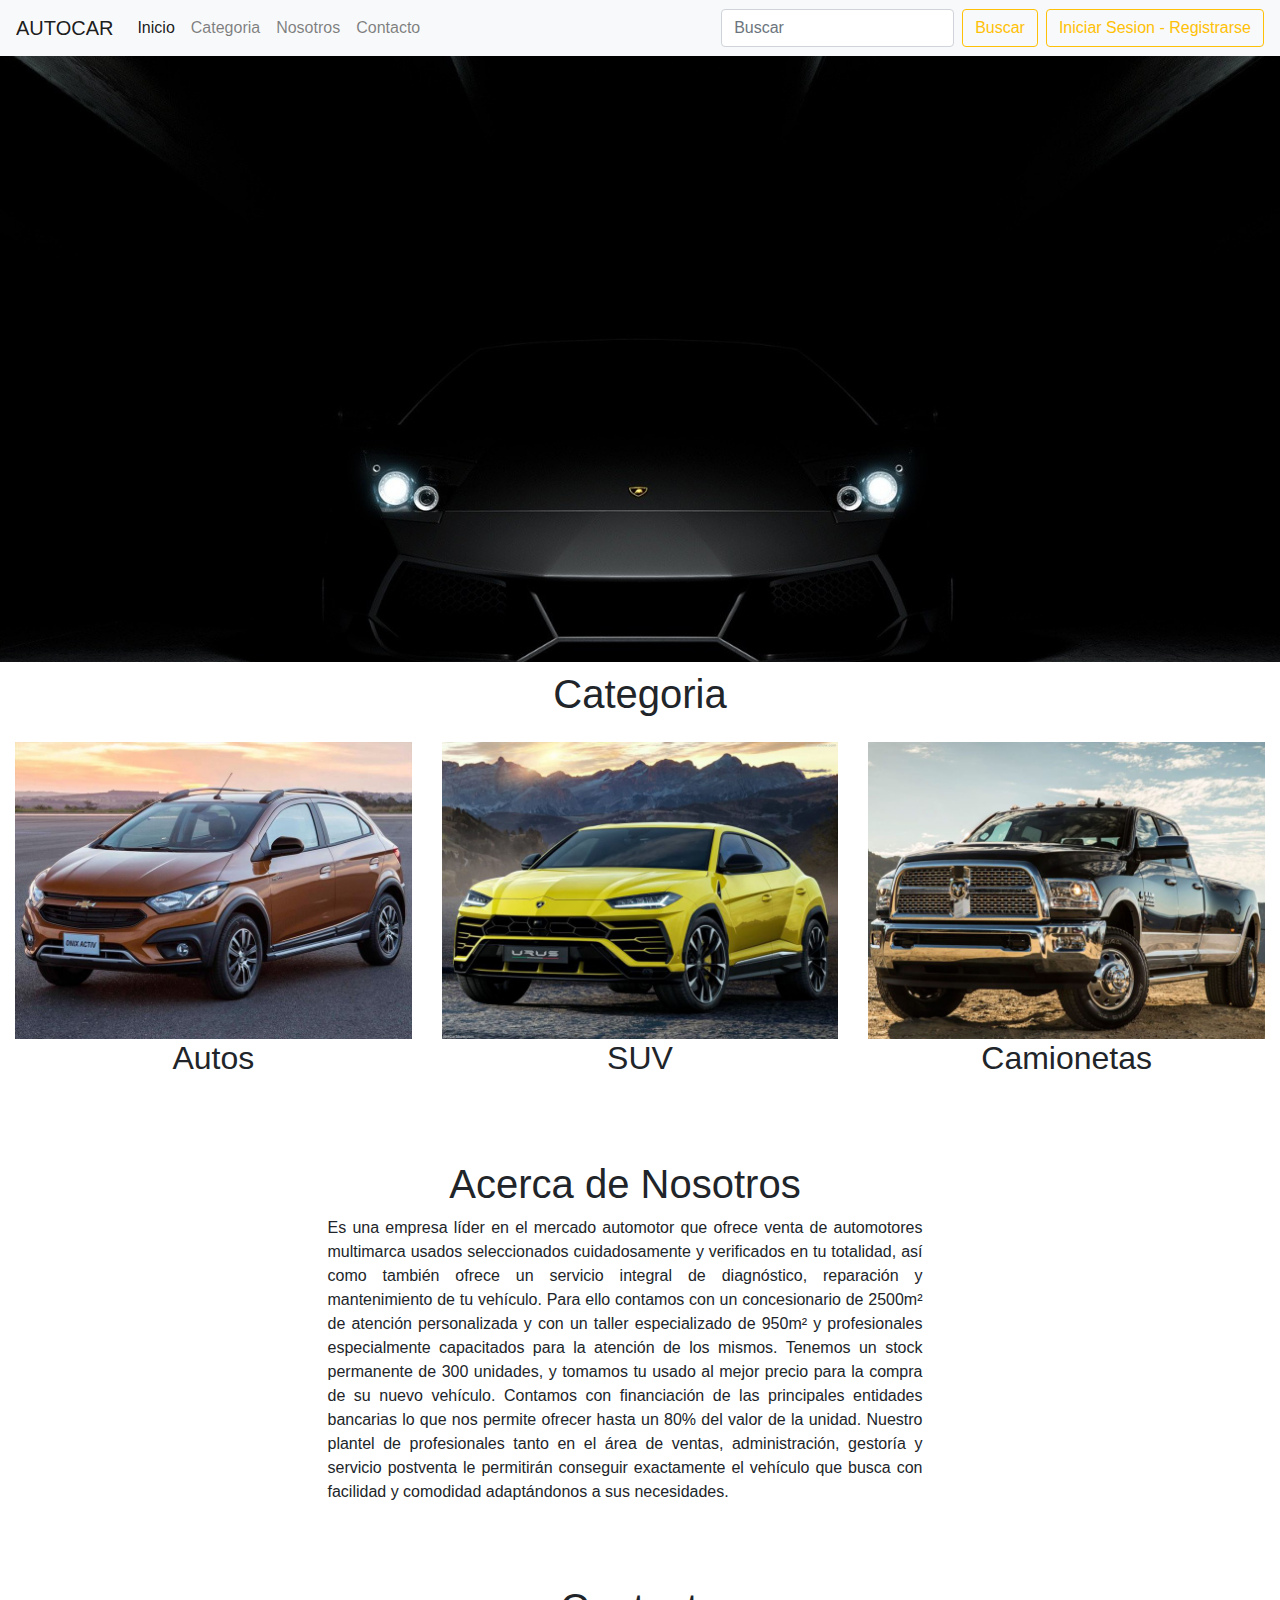
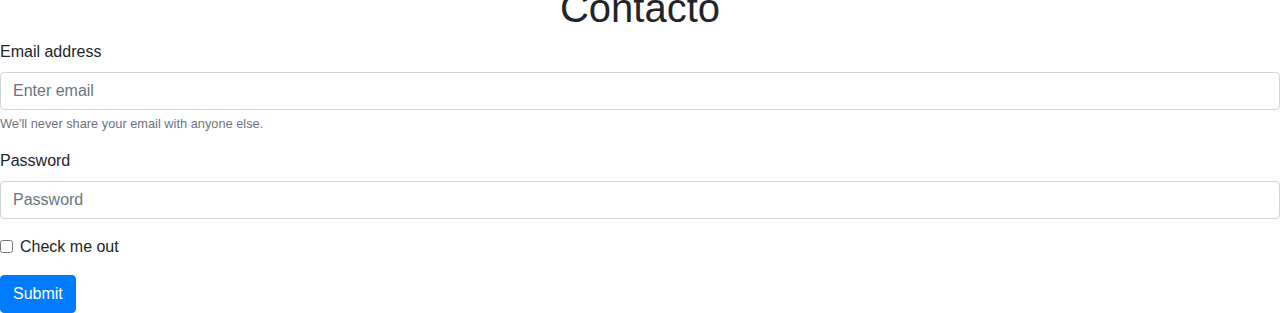
==== index.html @ 59d04f3d "Inicio de TPE, parte de html y partial render" ====
<!DOCTYPE html>
<html lang="en" dir="ltr">

<head>
  <meta charset="utf-8">
  <meta name="viewport" content="width=device-width, initial-scale=1, shrink-to-fit=no">
  <link rel="stylesheet" href="css/style.css">
  <link rel="stylesheet" href="css/bootstrap.css">
  <title>TPE</title>
</head>

<body>
  <nav class="navbar navbar-expand-lg navbar-light bg-light">
    <a class="navbar-brand" href="#">AUTOCAR  </a>
    <button class="navbar-toggler" type="button" data-toggle="collapse" data-target="#navbarSupportedContent" aria-controls="navbarSupportedContent" aria-expanded="false" aria-label="Toggle navigation">
    <span class="navbar-toggler-icon"></span>
    </button>
    <div class="collapse navbar-collapse" id="navbarSupportedContent">
      <ul class="navbar-nav mr-auto">
        <li class="nav-item active">
          <a class="nav-link" href="#">Inicio <span class="sr-only">(current)</span></a>
        </li>
        <li class="nav-item">
          <a class="nav-link" href="#">Categoria</a>
        </li>
        <li class="nav-item">
          <a class="nav-link" href="#">Nosotros</a>
        </li>
        <li class="nav-item">
          <a class="nav-link" href="#">Contacto</a>
        </li>
      </ul>
      <form class="form-inline my-2 my-lg-0">
        <input class="form-control mr-sm-2" type="search" placeholder="Buscar" aria-label="Search">
        <button class="btn btn-outline-warning my-2 my-sm-0" type="submit">Buscar</button>
      </form>
      <button class="btn btn-outline-warning my-2 my-sm-0 ml-2" data-toggle="modal" data-target="#exampleModalCenter" id="Boton_IniciarSesion_Registrarse" type="submit">Iniciar Sesion - Registrarse</button>
    </div>
  </nav>

  <!--Ventanas Emergentes -->

  <div class="modal fade" id="exampleModalCenter" tabindex="-1" role="dialog" aria-labelledby="exampleModalCenterTitle" aria-hidden="true">
    <div class="modal-dialog modal-dialog-centered" role="document">
      <div class="modal-content">
        <div class="modal-header">
          <h5 class="modal-title" id="exampleModalLongTitle">Iniciar Sesion - Registrarse</h5>
          <button type="button" class="close" data-dismiss="modal" aria-label="Close">
          <span aria-hidden="true">&times;</span>
        </button>
        </div>
        <div class="modal-body" id="container_Modal_IniciarSesion_Registrarse"></div>
      </div>
    </div>
  </div>

  <!--Fin Ventanas Emergentes -->

  <div class="fondoInicio"></div>

  <div class="Categoria container-fluid mb-4">
    <div class="div_Categoria row mb-3 mt-2">
      <div class="col-md-12">
        <h1 class="tituloCategoria font-weight-normal">Categoria</h1>
      </div>
    </div>
    <div class="row">
      <div class="col-md-4 hover_div_categoria">
        <a href="#"><img class="Imagen_Auto" src="images/autoImagen.jpg" alt=""></a>
        <h2 class="font-weight-light tituloCategoria">Autos</h2>
      </div>
      <div class="col-md-4 hover_div_categoria">
        <a href="#"><img class="Imagen_Auto" src="images/suvImagen1.jpg" alt=""></a>
        <h2 class="font-weight-light tituloCategoria">SUV</h2>
      </div>
      <div class="col-md-4 hover_div_categoria">
        <a href="#"><img class="Imagen_Auto" src="images/camionetas.jpg" alt=""></a>
        <h2 class="font-weight-light tituloCategoria">Camionetas</h2>
      </div>


    </div>
  </div>

  <div class="Nosotros">
    <div class="nosotros_fondo">
      <div class="container-fluid row">
        <div class="texto_Nosotros col-md-6 mx-auto mt-5">
          <h1 class="font-weight-normal tituloCategoria">Acerca de Nosotros</h1>
          <p class="font-weight-light">Es una empresa líder en el mercado automotor que ofrece venta de automotores multimarca usados seleccionados cuidadosamente y verificados en tu totalidad, así como también ofrece un servicio integral de diagnóstico, reparación y mantenimiento
            de tu vehículo. Para ello contamos con un concesionario de 2500m² de atención personalizada y con un taller especializado de 950m² y profesionales especialmente capacitados para la atención de los mismos. Tenemos un stock permanente de 300
            unidades, y tomamos tu usado al mejor precio para la compra de su nuevo vehículo. Contamos con financiación de las principales entidades bancarias lo que nos permite ofrecer hasta un 80% del valor de la unidad. Nuestro plantel de profesionales
            tanto en el área de ventas, administración, gestoría y servicio postventa le permitirán conseguir exactamente el vehículo que busca con facilidad y comodidad adaptándonos a sus necesidades.
          </p>
        </div>
      </div>
    </div>
  </div>

  <div class="Contacto">
    <div class="">
      <h1 class="font-weight-normal tituloCategoria mt-4">Contacto</h1>
      <form>
        <div class="form-group">
          <label for="exampleInputEmail1">Email address</label>
          <input type="email" class="form-control" id="exampleInputEmail1" aria-describedby="emailHelp" placeholder="Enter email">
          <small id="emailHelp" class="form-text text-muted">We'll never share your email with anyone else.</small>
        </div>
        <div class="form-group">
          <label for="exampleInputPassword1">Password</label>
          <input type="password" class="form-control" id="exampleInputPassword1" placeholder="Password">
        </div>
        <div class="form-group form-check">
          <input type="checkbox" class="form-check-input" id="exampleCheck1">
          <label class="form-check-label" for="exampleCheck1">Check me out</label>
        </div>
        <button type="submit" class="btn btn-primary">Submit</button>
      </form>
    </div>
  </div>
  <script src="js/jquery.js"></script>
  <script src="js/javaScript.js" charset="utf-8"></script>
  <script src="js/bootstrap.min.js"></script>
</body>

</html>
---- css/style.css ----
.fondoInicio {
  background-image: url("../images/fondoIni.jpg");
  height: 606px;
  background-attachment: fixed;
  background-position: center;
  background-repeat: no-repeat;
  background-size: cover;
}

.nosotros_fondo {
  background-image: url("../images/mclaren1.jpg");
  height: 450px;
  background-attachment: fixed;
  background-position: center;
  background-repeat: no-repeat;
  background-size: cover;

}

.tituloCategoria {
  text-align: center;
}

.Imagen_Auto {
  width: 100%;
}

.hover_div_categoria:hover {
  background-color: rgba(224, 215, 195, 0.68);
}

.texto_Nosotros {
  background-color: white;
  padding: 2px;
  text-align: justify;
}
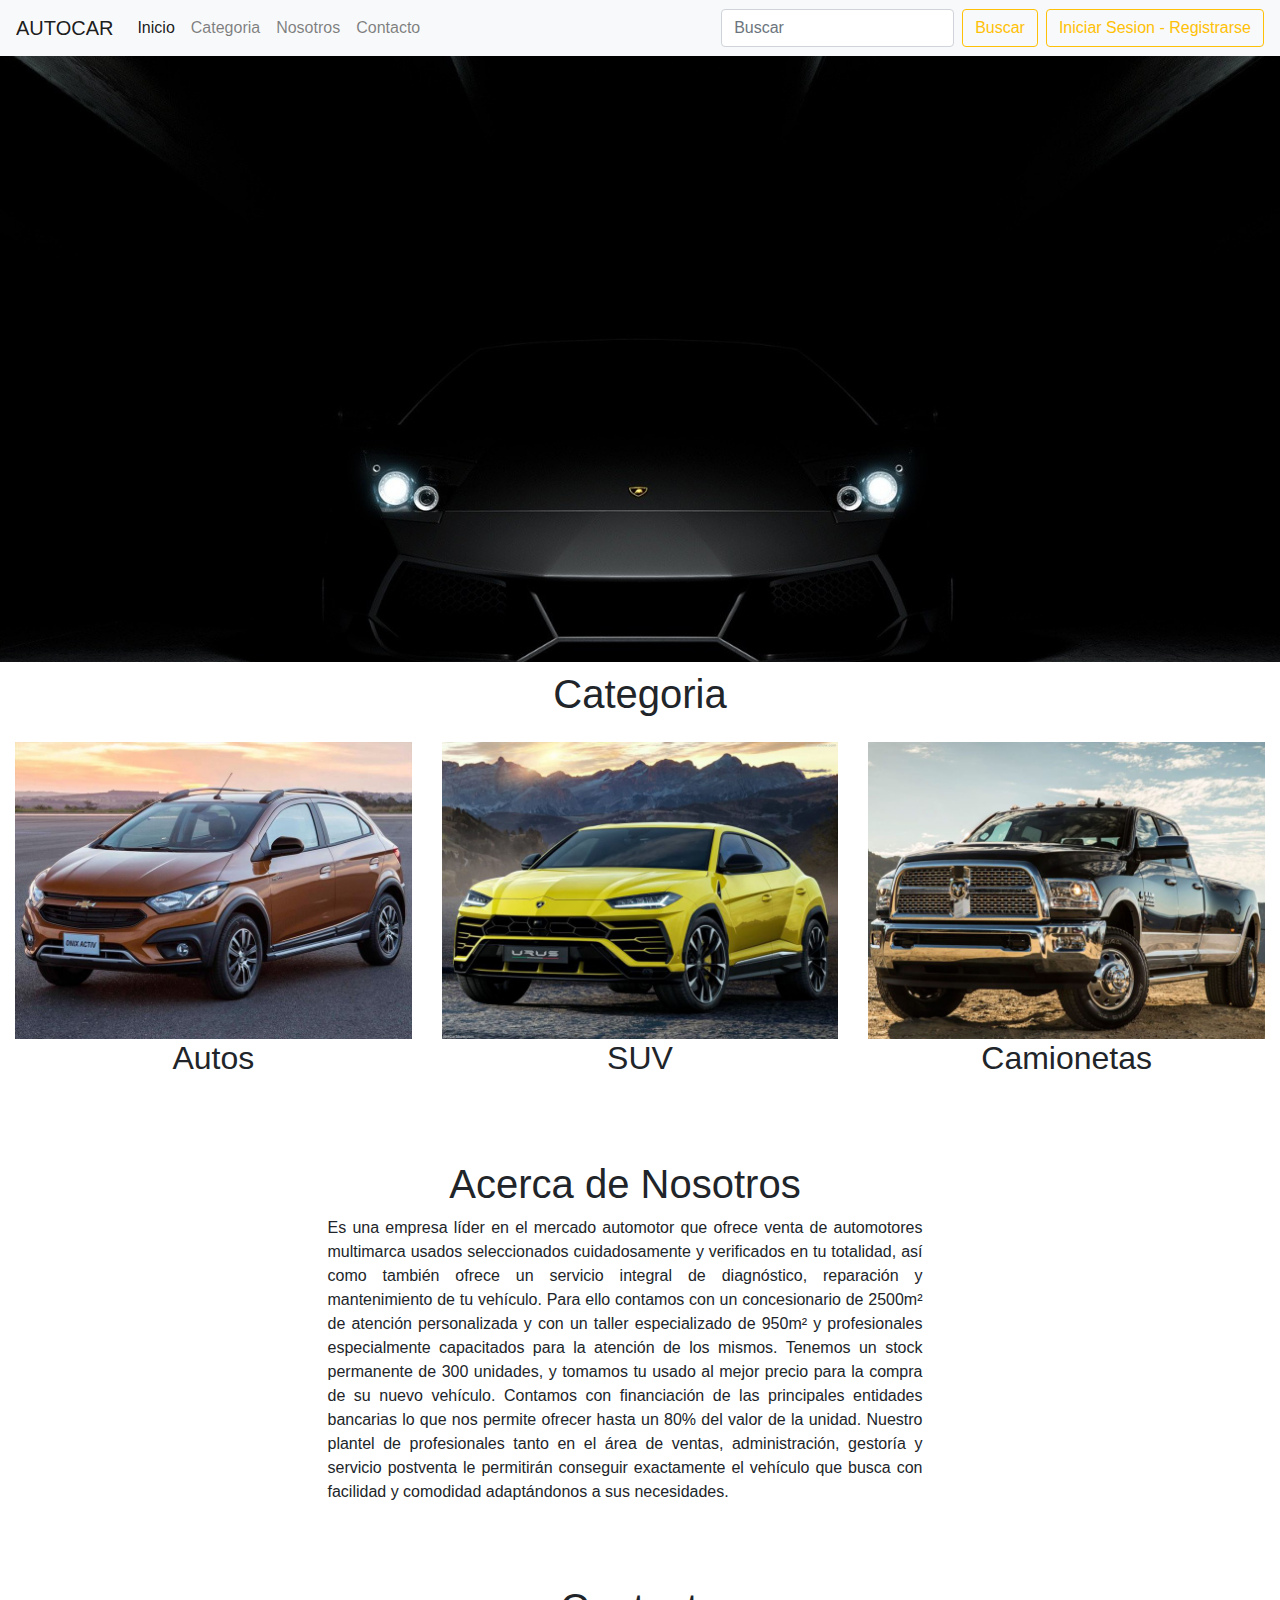
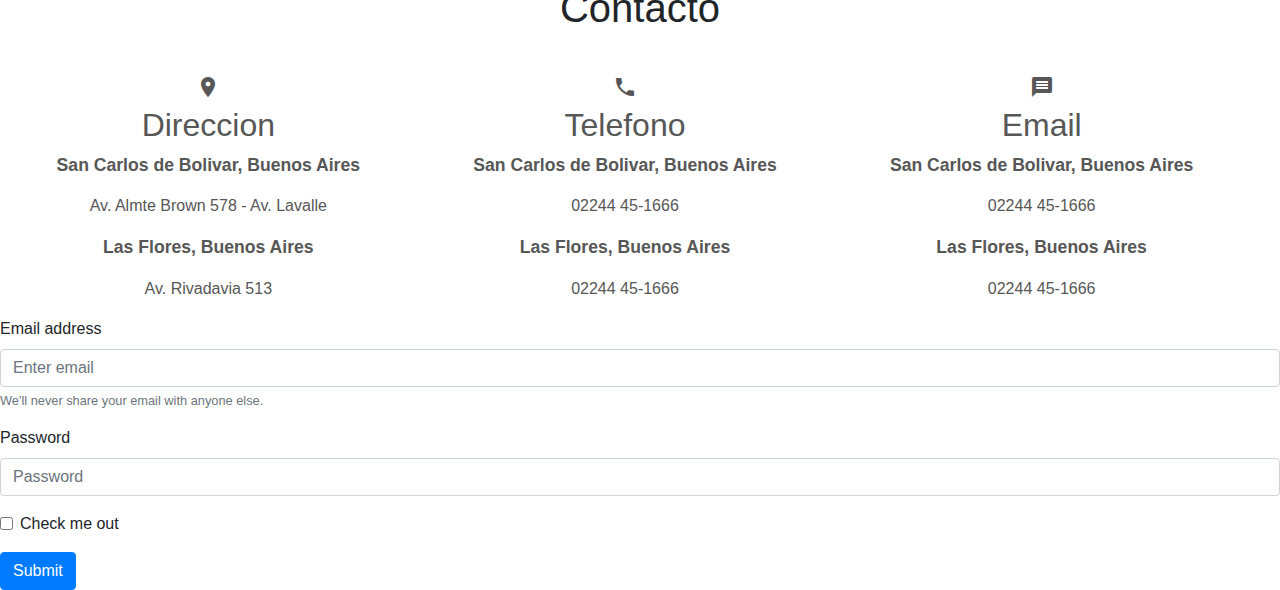
==== commit 108c5c41: "Modifique Contacto" ====
--- a/index.html
+++ b/index.html
@@ -6,6 +6,8 @@
   <meta name="viewport" content="width=device-width, initial-scale=1, shrink-to-fit=no">
   <link rel="stylesheet" href="css/style.css">
   <link rel="stylesheet" href="css/bootstrap.css">
+  <link rel="stylesheet" href="https://cdnjs.cloudflare.com/ajax/libs/font-awesome/4.7.0/css/font-awesome.min.css">
+  <link rel="stylesheet" href="https://fonts.googleapis.com/icon?family=Material+Icons">
   <title>TPE</title>
 </head>
 
@@ -21,13 +23,13 @@
           <a class="nav-link" href="#">Inicio <span class="sr-only">(current)</span></a>
         </li>
         <li class="nav-item">
-          <a class="nav-link" href="#">Categoria</a>
+          <a class="nav-link" href="#id_Categoria">Categoria</a>
         </li>
         <li class="nav-item">
-          <a class="nav-link" href="#">Nosotros</a>
+          <a class="nav-link" href="#id_Nosotros">Nosotros</a>
         </li>
         <li class="nav-item">
-          <a class="nav-link" href="#">Contacto</a>
+          <a class="nav-link" href="#id_Contacto">Contacto</a>
         </li>
       </ul>
       <form class="form-inline my-2 my-lg-0">
@@ -58,7 +60,7 @@
 
   <div class="fondoInicio"></div>
 
-  <div class="Categoria container-fluid mb-4">
+  <div class="Categoria container-fluid mb-4" id="id_Categoria">
     <div class="div_Categoria row mb-3 mt-2">
       <div class="col-md-12">
         <h1 class="tituloCategoria font-weight-normal">Categoria</h1>
@@ -82,7 +84,7 @@
     </div>
   </div>
 
-  <div class="Nosotros">
+  <div class="Nosotros" id="id_Nosotros">
     <div class="nosotros_fondo">
       <div class="container-fluid row">
         <div class="texto_Nosotros col-md-6 mx-auto mt-5">
@@ -97,9 +99,39 @@
     </div>
   </div>
 
-  <div class="Contacto">
+  <div class="Contacto" id="id_Contacto">
     <div class="">
-      <h1 class="font-weight-normal tituloCategoria mt-4">Contacto</h1>
+      <h1 class="font-weight-normal tituloCategoria mt-4 mb-4">Contacto</h1>
+
+      <div class="headerContacto">
+        <div class="container-fluid row contenedorContactoInfo">
+          <div class="paginaContactoHeader col-md-4">
+            <i class="material-icons md-48">place</i>
+            <h2>Direccion</h2>
+            <p class="fuenteContactoInformacion">San Carlos de Bolivar, Buenos Aires</p>
+            <p>Av. Almte Brown 578 - Av. Lavalle</p>
+            <p class="fuenteContactoInformacion">Las Flores, Buenos Aires</p>
+            <p>Av. Rivadavia 513</p>
+          </div>
+
+          <div class="paginaContactoHeader col-md-4">
+            <i class="material-icons md-48">phone</i>
+            <h2>Telefono</h2>
+            <p class="fuenteContactoInformacion">San Carlos de Bolivar, Buenos Aires</p>
+            <p>02244 45-1666</p>
+            <p class="fuenteContactoInformacion">Las Flores, Buenos Aires</p>
+            <p>02244 45-1666</p>
+            </div>
+
+          <div class="paginaContactoHeader col-md-4">
+            <i class="material-icons md-48">message</i>
+            <h2>Email</h2>
+            <p class="fuenteContactoInformacion">San Carlos de Bolivar, Buenos Aires</p>
+            <p>02244 45-1666</p>
+            <p class="fuenteContactoInformacion">Las Flores, Buenos Aires</p>
+            <p>02244 45-1666</p>  </div>
+        </div>
+
       <form>
         <div class="form-group">
           <label for="exampleInputEmail1">Email address</label>
--- a/css/style.css
+++ b/css/style.css
@@ -34,3 +34,32 @@
   padding: 2px;
   text-align: justify;
 }
+
+.headerContacto {
+  background-attachment: fixed;
+  background-position: center;
+  background-repeat: no-repeat;
+  background-size: cover;
+
+}
+
+.paginaContactoHeader {
+  text-align: center;
+  color: rgb(87, 87, 87);
+  margin-top: 1.5%;
+}
+
+.bodyContacto {
+  margin-top: 2%;
+  clear: both;
+
+}
+
+.margenBotonEnviarFormulario {
+  margin-left: 40%;
+}
+
+.fuenteContactoInformacion {
+  font-size: 1.1em;
+  font-weight: bold;
+}
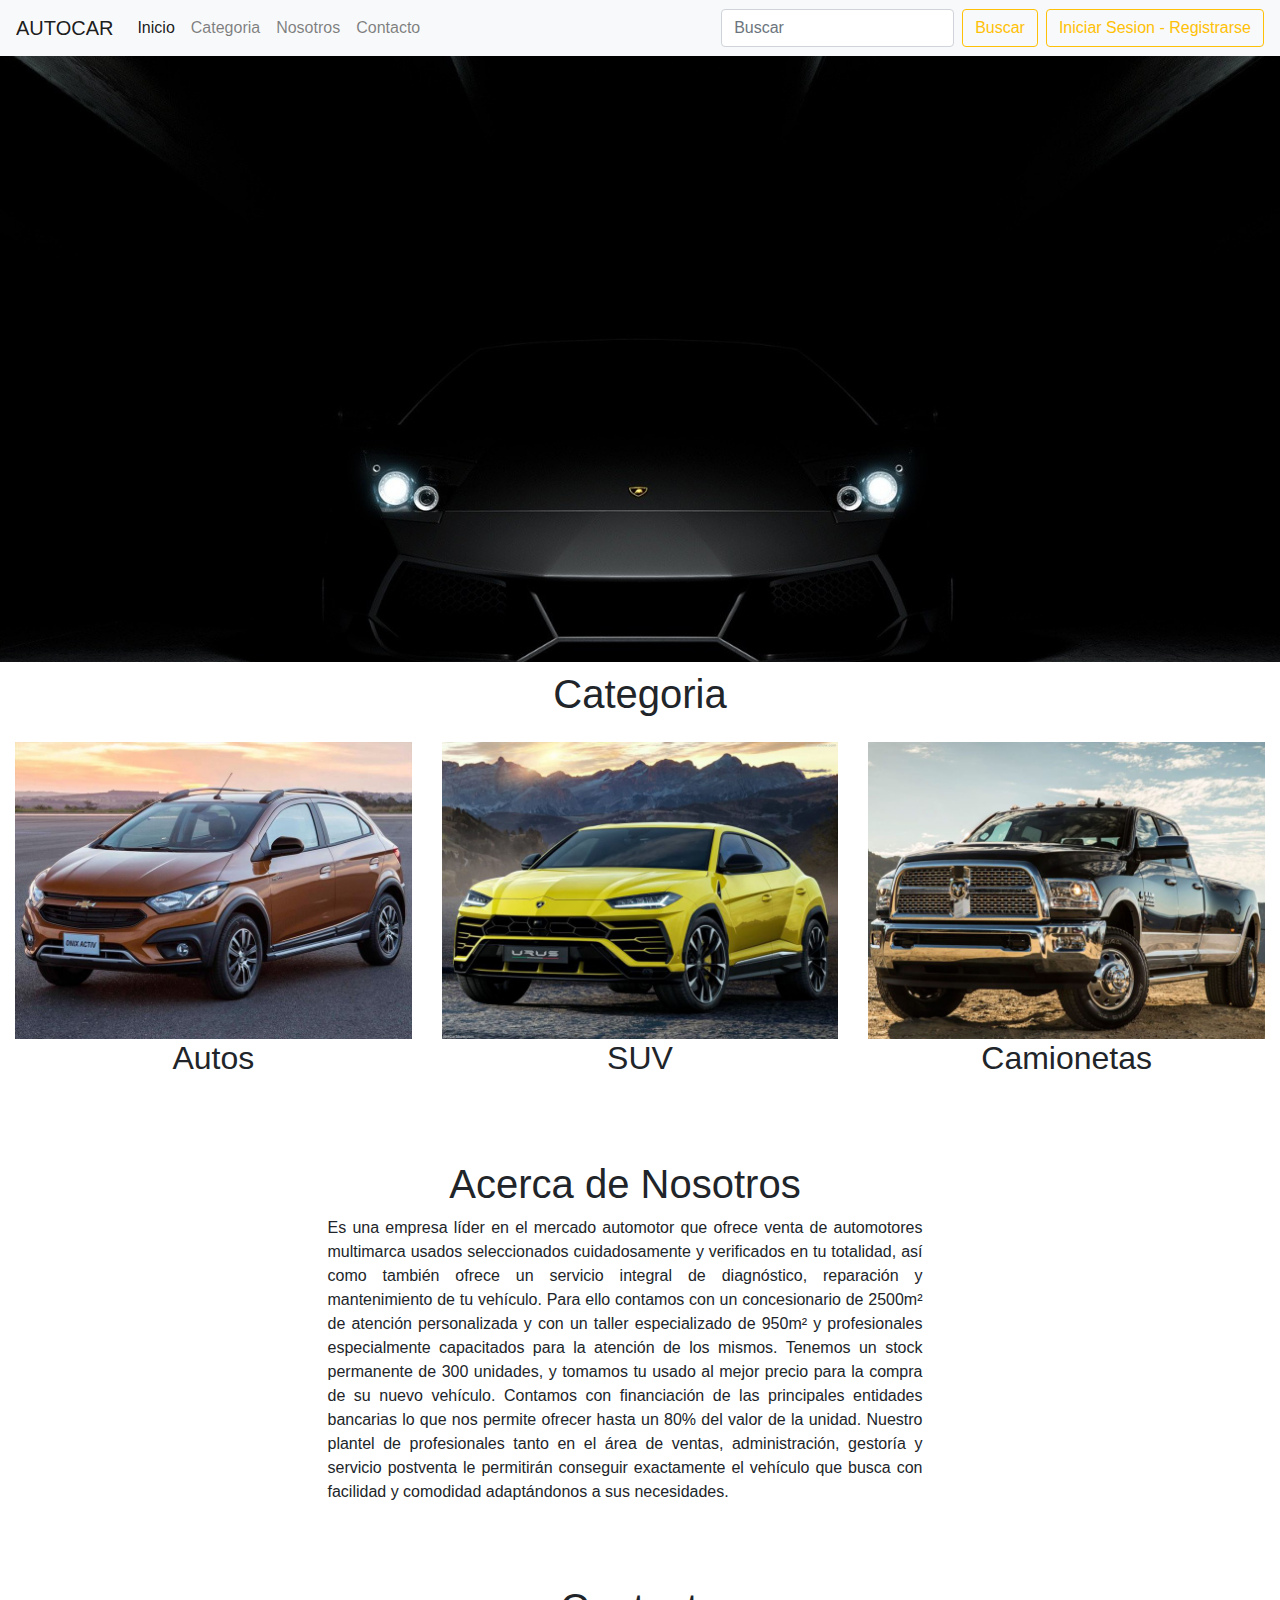
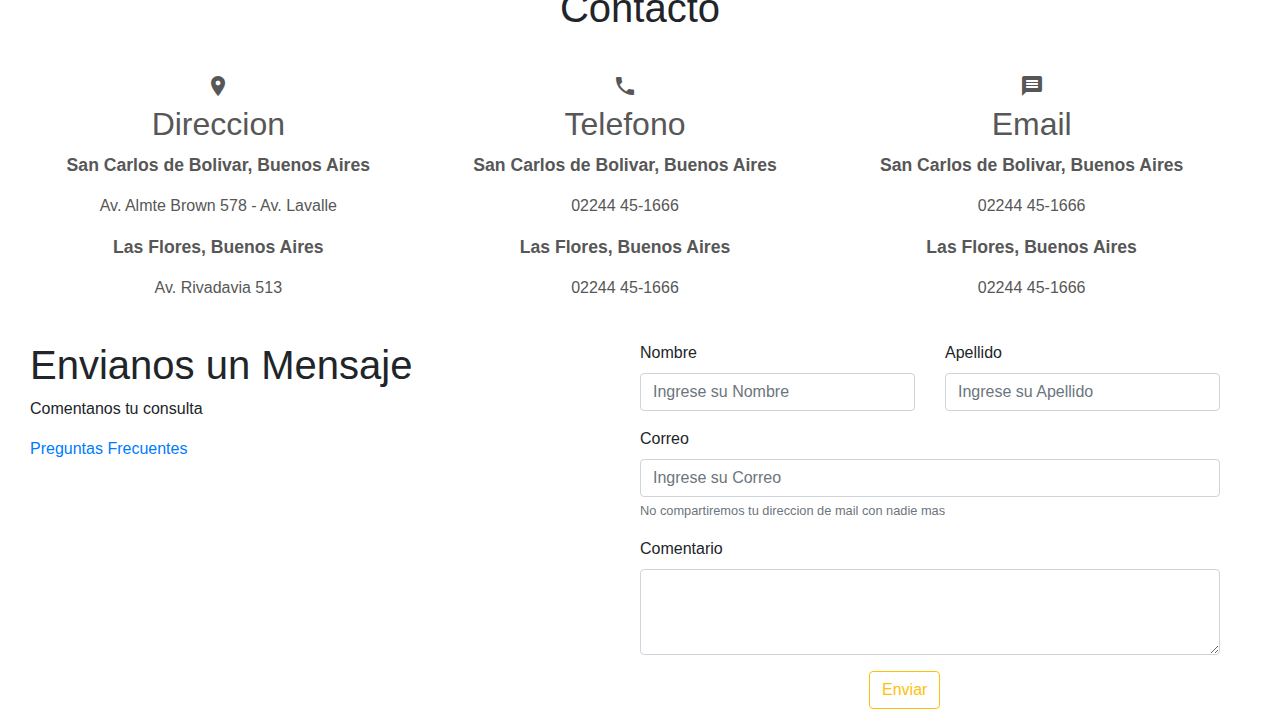
==== commit 32c9ebf2: "Edite contacto" ====
--- a/index.html
+++ b/index.html
@@ -41,6 +41,7 @@
   </nav>
 
   <!--Ventanas Emergentes -->
+  <!--Ventana Modal Iniciar Sesion - Registrarse -->
 
   <div class="modal fade" id="exampleModalCenter" tabindex="-1" role="dialog" aria-labelledby="exampleModalCenterTitle" aria-hidden="true">
     <div class="modal-dialog modal-dialog-centered" role="document">
@@ -55,6 +56,10 @@
       </div>
     </div>
   </div>
+
+  <!--Fin Ventana Modal Iniciar Sesion - Registrarse -->
+  <!--Ventana Modal Categoria Autos -->
+
 
   <!--Fin Ventanas Emergentes -->
 
@@ -100,7 +105,7 @@
   </div>
 
   <div class="Contacto" id="id_Contacto">
-    <div class="">
+    <div class="container-fluid">
       <h1 class="font-weight-normal tituloCategoria mt-4 mb-4">Contacto</h1>
 
       <div class="headerContacto">
@@ -132,22 +137,36 @@
             <p>02244 45-1666</p>  </div>
         </div>
 
-      <form>
-        <div class="form-group">
-          <label for="exampleInputEmail1">Email address</label>
-          <input type="email" class="form-control" id="exampleInputEmail1" aria-describedby="emailHelp" placeholder="Enter email">
-          <small id="emailHelp" class="form-text text-muted">We'll never share your email with anyone else.</small>
-        </div>
-        <div class="form-group">
-          <label for="exampleInputPassword1">Password</label>
-          <input type="password" class="form-control" id="exampleInputPassword1" placeholder="Password">
-        </div>
-        <div class="form-group form-check">
-          <input type="checkbox" class="form-check-input" id="exampleCheck1">
-          <label class="form-check-label" for="exampleCheck1">Check me out</label>
-        </div>
-        <button type="submit" class="btn btn-primary">Submit</button>
-      </form>
+        <div class="bodyContacto container-fluid  row ">
+          <div class="divBodyContacto col-md-6">
+            <h1>Envianos un Mensaje</h1>
+            <p>Comentanos tu consulta</p>
+            <a href="#">Preguntas Frecuentes</a>
+          </div>
+
+          <div class="formularioContacto  col-md-6">
+            <form class="row">
+              <div class="form-group col-md-6">
+                <label for="exampleInputEmail1">Nombre</label>
+                <input type="text" class="form-control" id="exampleInputNombre" aria-describedby="emailHelp" placeholder="Ingrese su Nombre">
+              </div>
+              <div class="form-group col-md-6">
+                <label for="exampleInputPassword1">Apellido</label>
+                <input type="text" class="form-control" id="exampleInputPassword1" placeholder="Ingrese su Apellido">
+              </div>
+              <div class="form-group col-md-12">
+                <label for="exampleInputEmail1">Correo</label>
+                <input type="email" class="form-control" id="exampleInputEmail1" aria-describedby="emailHelp" placeholder="Ingrese su Correo">
+                <small id="emailHelp" class="form-text text-muted">No compartiremos tu direccion de mail con nadie mas</small>
+              </div>
+              <div class="form-group col-md-12">
+                <label for="exampleFormControlTextarea1">Comentario</label>
+                <textarea class="form-control" id="exampleFormControlTextarea1" rows="3"></textarea>
+              </div>
+              <button type="submit" class="btn btn-outline-warning margenBotonEnviarFormulario">Enviar</button>
+            </form>
+
+          </div>
     </div>
   </div>
   <script src="js/jquery.js"></script>
--- a/css/style.css
+++ b/css/style.css
@@ -1,3 +1,13 @@
+@media screen and (max-device-width:700px){
+
+p{
+  font-size: 0.7em;
+}
+
+
+
+}
+
 .fondoInicio {
   background-image: url("../images/fondoIni.jpg");
   height: 606px;
@@ -15,6 +25,15 @@
   background-repeat: no-repeat;
   background-size: cover;
 
+}
+
+.fondoContacto {
+  background-image: url("../images/imagenfondomedio.jpg");
+  height: 400px;
+  background-attachment: fixed;
+  background-position: center;
+  background-repeat: no-repeat;
+  background-size: cover;
 }
 
 .tituloCategoria {
